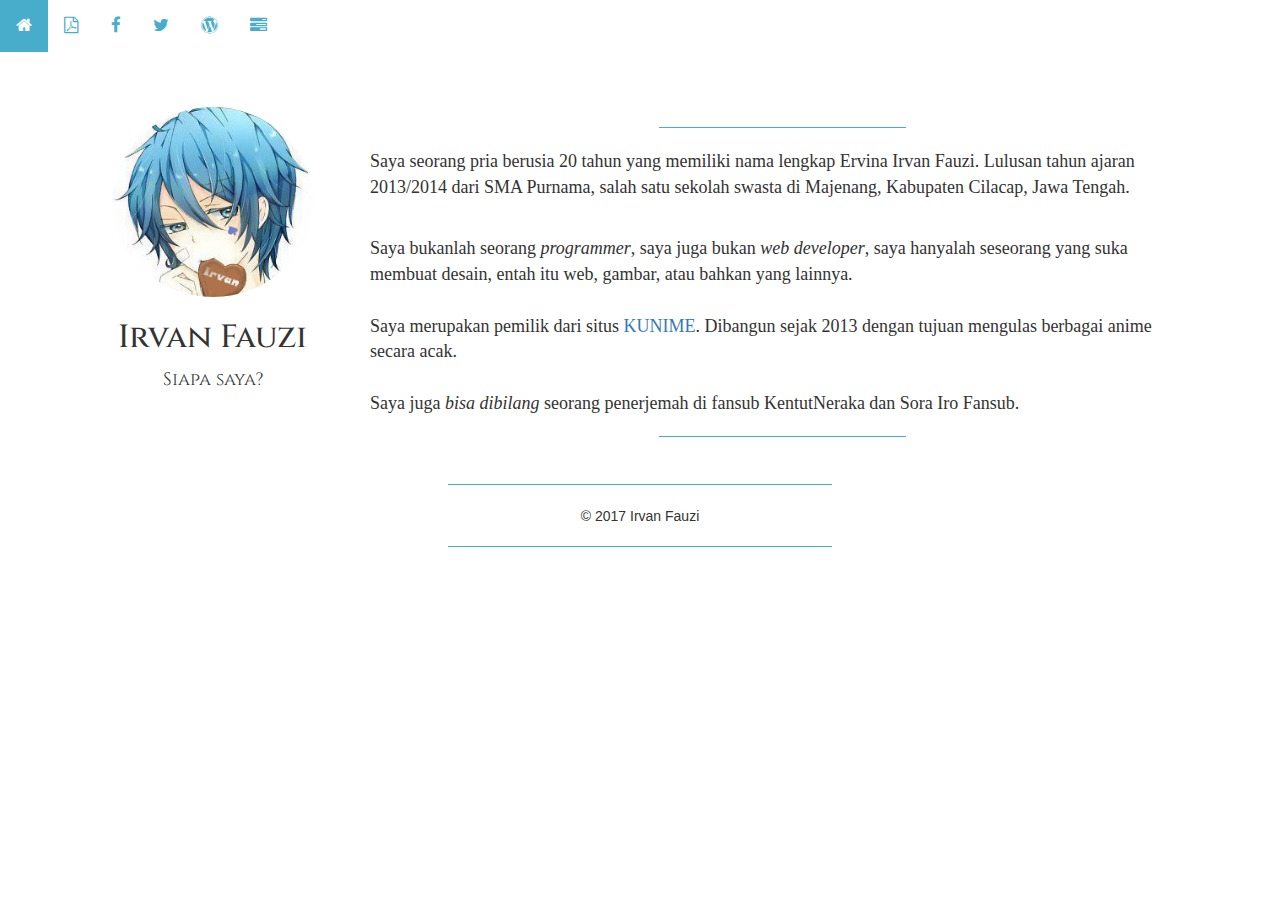
==== index.html @ 1bae3e74 "Update index.html" ====
<!DOCTYPE html>
<html>
  <head>
    <meta charset="utf-8">
    <meta http-equiv="X-UA-Compatible" content="IE=edge">
    <meta name="viewport" content="width=device-width, initial-scale=1">
    <meta name="description" content="Irvan Fauzi Profile">
    <meta name="author" content="Irvan Fauzi">
	<link href="https://fonts.googleapis.com/css?family=Cinzel|Crimson+Text" rel="stylesheet" type="text/css">
	<link rel="stylesheet" href="css/font-awesome.min.css" type="text/css">
	<link rel="stylesheet" href="https://cdnjs.cloudflare.com/ajax/libs/font-awesome/4.7.0/css/font-awesome.min.css">
	  <link rel='shortcut icon' href='img/irzie.ico' />
	<title>Irvan Fauzi</title>
	
	<!-- CSS utama -->
	<link rel="stylesheet" href="css/style.css" type="text/css" media="screen,projection"/>
	
	<!-- CSS animasi -->
	<link rel="stylesheet" href="css/animate.css">
	
    
    <!-- CSS Bootstrap -->
    <link rel="stylesheet" href="css/bootstrap.css" type="text/css">
	<link rel="stylesheet" href="css/bootstrap.min.css" type="text/css">
	
	<!-- CSS IE10 viewport -->
    <link href="css/ie10-viewport-bug-workaround.css" rel="stylesheet">
	
	<!-- JavaScript -->
	<script src="js/jquery-3.2.0.min.js"></script>
	<script src="js/jquery.fittext.js"></script>
	<script src="js/ie10-viewport-bug-workaround.js"></script>
	<script src="js/typer.js"></script>
	<script src="js/bootstrap.min.js"></script>
	<script src="js/bootstrap.js"></script>
	<script src="js/jquery.easing.min.js"></script>

	
    <!-- HTML5 Shim dan Respond.js IE8 dalam awan -->
    <!--[mulai di sini]>
      <script src="https://oss.maxcdn.com/libs/html5shiv/3.7.0/html5shiv.js"></script>
      <script src="https://oss.maxcdn.com/libs/respond.js/1.4.2/respond.min.js"></script>
    <![selesai di sini]-->
	
	
	</head>
 <style>
img {
	border-radius: 50%;
}
hr{
  max-width: 30%;
  border-color: #48ADCB;
  border-width: 1px;
  margin-bottom: 1.5em;
}
</style>

  <body>
<div class="topnav" id="myTopnav">
  <a href="http://irzie.github.io" target="_blank"><i class="fa fa-home" aria-hidden="true"></i></a>
  <a href="#"><i class="fa fa-file-pdf-o" aria-hidden="true"></i></a>
  <a href="http://facebook.com/irvan.shu" target="_blank"><i class="fa fa-facebook" aria-hidden="true"></i></a>
  <a href="http://twitter.com/irzie_" target="_blank"><i class="fa fa-twitter" aria-hidden="true"></i></a>
  <a href="http://kunime.com/" target="_blank"><i class="fa fa-wordpress" aria-hidden="true"></i></a>
  <a href="http://nacchan.github.io/" target="_blank"><i class="fa fa-tasks" aria-hidden="true"></i><a>
  
  
  <a href="javascript:void(0);" class="icon" onclick="myFunction()">&#9776;</a>
</div>
  <div class="container">
  <div class="canv">
        <canvas height="50"></canvas>
      </div>

	  <div class="biodata">

    <div class="container-fluid">
  <div class="row">
    <div class="col-sm-3 col-md-6 col-lg-3" style="background-color:transparent;">
	   <center> <img class="animated slideInUp" src="img/me.jpg" alt="Irvan Fauzi" width="200" height="190"></img>
       <h1 class="animated rotateInUpLeft"><div style="font-family: 'Cinzel', serif;"><font size="6px">Irvan Fauzi</h1></font>
	   <p><div class="animated tada" style="font-family: 'Cinzel', serif;"><font size="4px">Siapa saya?</center></font></p>

    </div>
    <div class="col-sm-9 col-md-8 col-lg-9" style="background-color:transparent;">
            <hr>
             <div class="animated zoomIn" style="font-family: 'Crimson+Text', serif;"><font size="4px">
			 <p>Saya seorang pria berusia 20 tahun yang memiliki nama lengkap Ervina Irvan Fauzi. Lulusan tahun ajaran 2013/2014 dari SMA Purnama, salah satu sekolah swasta di Majenang, Kabupaten Cilacap, Jawa Tengah.
              <br><br></div>
               <div class="animated zoomIn" style="font-family: 'Crimson+Text', serif;">Saya bukanlah seorang <i>programmer</i>, saya juga bukan <i>web developer</i>, saya hanyalah seseorang yang suka membuat desain, entah itu web, gambar, atau bahkan yang lainnya.
              <br><br></div>
              <div class="animated zoomIn" style="font-family: 'Crimson+Text', serif;"> Saya merupakan pemilik dari situs <a href=""http://kunime.com/">KUNIME</a>. Dibangun sejak 2013 dengan tujuan mengulas berbagai anime secara acak.
              <br><br></div>
			  <div class="animated zoomIn" style="font-family: 'Crimson+Text', serif;"> Saya juga <i>bisa dibilang</i> seorang penerjemah di fansub KentutNeraka dan Sora Iro Fansub. 
              </p></div>
            <hr></font>
          </div></div>
		</div></div></div>


 <hr> <center><div class="animated fadeInDown">&copy; 2017 Irvan Fauzi</div></center>
<hr>

<script>
/* Toggle between adding and removing the "responsive" class to topnav when the user clicks on the icon */
function myFunction() {
    var x = document.getElementById("myTopnav");
    if (x.className === "topnav") {
        x.className += " responsive";
    } else {
        x.className = "topnav";
    }
}</script>
		  
			</body>
			</html>
---- css/style.css ----
.container {
	width:100%;
	height:100%;
	background: transparent;
}

@media(max-width:768px) {
.biodata {
    text-align: center;
	margin-bottom: 12em;
  }}

.atasicon {
    text-align: center;
	margin-bottom: 4em;
	margin-left: 30em;
	margin-right: 30em;
  }}
  
  
 .col-container {
    display: table; /* Make the container element behave like a table */
    width: 100%; /* Set full-width to expand the whole page */
}

.col {
    display: table-cell; /* Make elements inside the container behave like table cells */
}

@media(max-width:768px) {
.footer {
    text-align: center;
	margin-bottom: 12em;
  }}
  
  
/* Add a black background color to the top navigation */
.topnav {
    background-color: transparent;
    overflow: hidden;
}

/* Style the links inside the navigation bar */
.topnav a {
    float: left;
    display: block;
    color: #48ADCB;
    text-align: center;
    padding: 14px 16px;
    text-decoration: none;
    font-size: 17px;
}

/* Change the color of links on hover */
.topnav a:hover {
    background-color: #48ADCB;
    color: white;
}

/* Hide the link that should open and close the topnav on small screens */
.topnav .icon {
    display: none;
}

/* When the screen is less than 600 pixels wide, hide all links, except for the first one ("Home"). Show the link that contains should open and close the topnav (.icon) */
@media screen and (max-width: 600px) {
  .topnav a:not(:first-child) {display: none;}
  .topnav a.icon {
    float: right;
    display: block;
  }
}

/* The "responsive" class is added to the topnav with JavaScript when the user clicks on the icon. This class makes the topnav look good on small screens (display the links vertically instead of horizontally) */
@media screen and (max-width: 600px) {
  .topnav.responsive {position: relative;}
  .topnav.responsive a.icon {
    position: absolute;
    right: 0;
    top: 0;
  }
  .topnav.responsive a {
    float: none;
    display: block;
    text-align: left;
  }
}
---- css/ie10-viewport-bug-workaround.css ----
/*!
 * IE10 viewport hack for Surface/desktop Windows 8 bug
 * Copyright 2014-2015 Twitter, Inc.
 * Licensed under MIT (https://github.com/twbs/bootstrap/blob/master/LICENSE)
 */

/*
 * See the Getting Started docs for more information:
 * http://getbootstrap.com/getting-started/#support-ie10-width
 */
@-webkit-viewport { width: device-width; }
@-moz-viewport    { width: device-width; }
@-ms-viewport     { width: device-width; }
@-o-viewport      { width: device-width; }
@viewport         { width: device-width; }
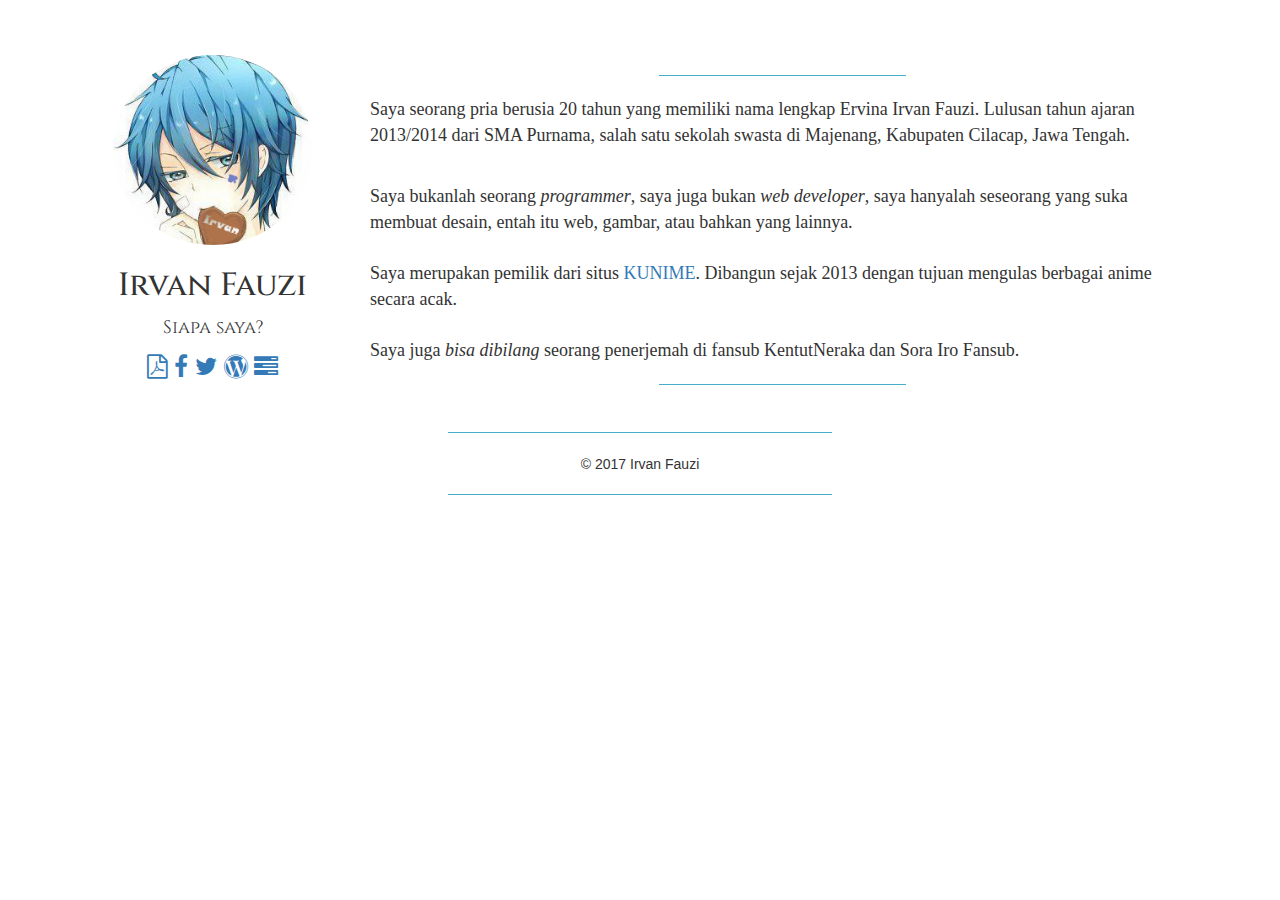
==== commit d83a44f1: "Update index.html" ====
--- a/index.html
+++ b/index.html
@@ -9,7 +9,7 @@
 	<link href="https://fonts.googleapis.com/css?family=Cinzel|Crimson+Text" rel="stylesheet" type="text/css">
 	<link rel="stylesheet" href="css/font-awesome.min.css" type="text/css">
 	<link rel="stylesheet" href="https://cdnjs.cloudflare.com/ajax/libs/font-awesome/4.7.0/css/font-awesome.min.css">
-	  <link rel='shortcut icon' href='img/irzie.ico' />
+	<link rel='shortcut icon' href='img/kaito.png' />
 	<title>Irvan Fauzi</title>
 	
 	<!-- CSS utama -->
@@ -57,17 +57,6 @@
 </style>
 
   <body>
-<div class="topnav" id="myTopnav">
-  <a href="http://irzie.github.io" target="_blank"><i class="fa fa-home" aria-hidden="true"></i></a>
-  <a href="#"><i class="fa fa-file-pdf-o" aria-hidden="true"></i></a>
-  <a href="http://facebook.com/irvan.shu" target="_blank"><i class="fa fa-facebook" aria-hidden="true"></i></a>
-  <a href="http://twitter.com/irzie_" target="_blank"><i class="fa fa-twitter" aria-hidden="true"></i></a>
-  <a href="http://kunime.com/" target="_blank"><i class="fa fa-wordpress" aria-hidden="true"></i></a>
-  <a href="http://nacchan.github.io/" target="_blank"><i class="fa fa-tasks" aria-hidden="true"></i><a>
-  
-  
-  <a href="javascript:void(0);" class="icon" onclick="myFunction()">&#9776;</a>
-</div>
   <div class="container">
   <div class="canv">
         <canvas height="50"></canvas>
@@ -81,8 +70,14 @@
 	   <center> <img class="animated slideInUp" src="img/me.jpg" alt="Irvan Fauzi" width="200" height="190"></img>
        <h1 class="animated rotateInUpLeft"><div style="font-family: 'Cinzel', serif;"><font size="6px">Irvan Fauzi</h1></font>
 	   <p><div class="animated tada" style="font-family: 'Cinzel', serif;"><font size="4px">Siapa saya?</center></font></p>
-
-    </div>
+		
+		
+		<p><div class="animated fadeInLeftBig"><center><font size="5px"><a href="https://irzie.github.io/Resume/index.html"><i class="fa fa-file-pdf-o" aria-hidden="true"></i></a>
+		<a href="http://facebook.com/irvan.shu" target="_blank"><i class="fa fa-facebook" aria-hidden="true"></i></a>
+		<a href="http://twitter.com/irzie_" target="_blank"><i class="fa fa-twitter" aria-hidden="true"></i></a>
+		<a href="http://kunime.com/" target="_blank"><i class="fa fa-wordpress" aria-hidden="true"></i></a>
+		<a href="http://nacchan.github.io/" target="_blank"><i class="fa fa-tasks" aria-hidden="true"></i></a></center></font></p>
+    </div></div>
     <div class="col-sm-9 col-md-8 col-lg-9" style="background-color:transparent;">
             <hr>
              <div class="animated zoomIn" style="font-family: 'Crimson+Text', serif;"><font size="4px">
@@ -101,17 +96,6 @@
 
  <hr> <center><div class="animated fadeInDown">&copy; 2017 Irvan Fauzi</div></center>
 <hr>
-
-<script>
-/* Toggle between adding and removing the "responsive" class to topnav when the user clicks on the icon */
-function myFunction() {
-    var x = document.getElementById("myTopnav");
-    if (x.className === "topnav") {
-        x.className += " responsive";
-    } else {
-        x.className = "topnav";
-    }
-}</script>
 		  
 			</body>
 			</html>
--- a/css/style.css
+++ b/css/style.css
@@ -79,11 +79,13 @@
 @media screen and (max-width: 600px) {
   .topnav.responsive {position: relative;}
   .topnav.responsive a.icon {
+	  background-color: #48ADCB
     position: absolute;
     right: 0;
     top: 0;
   }
   .topnav.responsive a {
+	  background-color: #48ADCB
     float: none;
     display: block;
     text-align: left;
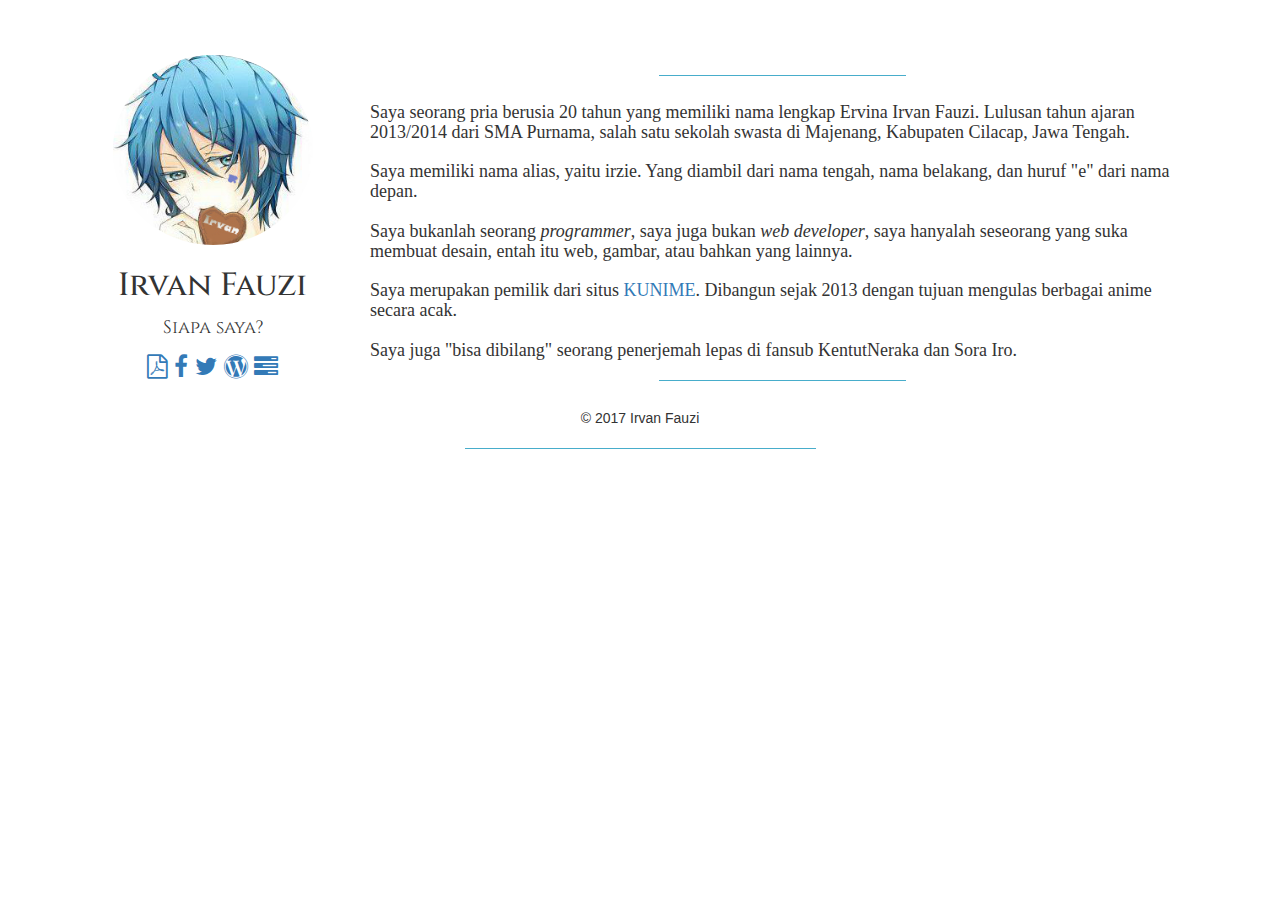
==== commit 93d3f28b: "Update index.html" ====
--- a/index.html
+++ b/index.html
@@ -47,7 +47,23 @@
  <style>
 img {
 	border-radius: 50%;
-}
+	-webkit-animation-delay: 1s;
+  }
+h1 {
+	-webkit-animation-delay: 1.5s;
+  }
+p {
+	-webkit-animation-delay: 2s;
+  }
+ 
+h4 {
+	-webkit-animation-delay: 2.5s;
+  }
+  
+footer  {
+	-webkit-animation-delay: 3.5s;
+  }
+  
 hr{
   max-width: 30%;
   border-color: #48ADCB;
@@ -67,11 +83,11 @@
     <div class="container-fluid">
   <div class="row">
     <div class="col-sm-3 col-md-6 col-lg-3" style="background-color:transparent;">
-	   <center> <img class="animated slideInUp" src="img/me.jpg" alt="Irvan Fauzi" width="200" height="190"></img>
+	   <center> <img class="animated fadeInUp" src="img/me.jpg" alt="Irvan Fauzi" width="200" height="190"></img>
        <h1 class="animated rotateInUpLeft"><div style="font-family: 'Cinzel', serif;"><font size="6px">Irvan Fauzi</h1></font>
-	   <p><div class="animated tada" style="font-family: 'Cinzel', serif;"><font size="4px">Siapa saya?</center></font></p>
+	   <p class="animated fadeIn" style="font-family: 'Cinzel', serif;"><font size="4px">Siapa saya?</center></font></h5>
 		
-		
+
 		<p><div class="animated fadeInLeftBig"><center><font size="5px"><a href="https://irzie.github.io/Resume/index.html"><i class="fa fa-file-pdf-o" aria-hidden="true"></i></a>
 		<a href="http://facebook.com/irvan.shu" target="_blank"><i class="fa fa-facebook" aria-hidden="true"></i></a>
 		<a href="http://twitter.com/irzie_" target="_blank"><i class="fa fa-twitter" aria-hidden="true"></i></a>
@@ -79,23 +95,30 @@
 		<a href="http://nacchan.github.io/" target="_blank"><i class="fa fa-tasks" aria-hidden="true"></i></a></center></font></p>
     </div></div>
     <div class="col-sm-9 col-md-8 col-lg-9" style="background-color:transparent;">
-            <hr>
-             <div class="animated zoomIn" style="font-family: 'Crimson+Text', serif;"><font size="4px">
-			 <p>Saya seorang pria berusia 20 tahun yang memiliki nama lengkap Ervina Irvan Fauzi. Lulusan tahun ajaran 2013/2014 dari SMA Purnama, salah satu sekolah swasta di Majenang, Kabupaten Cilacap, Jawa Tengah.
-              <br><br></div>
-               <div class="animated zoomIn" style="font-family: 'Crimson+Text', serif;">Saya bukanlah seorang <i>programmer</i>, saya juga bukan <i>web developer</i>, saya hanyalah seseorang yang suka membuat desain, entah itu web, gambar, atau bahkan yang lainnya.
-              <br><br></div>
-              <div class="animated zoomIn" style="font-family: 'Crimson+Text', serif;"> Saya merupakan pemilik dari situs <a href=""http://kunime.com/">KUNIME</a>. Dibangun sejak 2013 dengan tujuan mengulas berbagai anime secara acak.
-              <br><br></div>
-			  <div class="animated zoomIn" style="font-family: 'Crimson+Text', serif;"> Saya juga <i>bisa dibilang</i> seorang penerjemah di fansub KentutNeraka dan Sora Iro Fansub. 
-              </p></div>
-            <hr></font>
+            
+             <h4 class="animated zoomIn" style="font-family: 'Crimson+Text', serif;"><hr>
+			 Saya seorang pria berusia 20 tahun yang memiliki nama lengkap Ervina Irvan Fauzi. Lulusan tahun ajaran 2013/2014 dari SMA Purnama, salah satu sekolah swasta di Majenang, Kabupaten Cilacap, Jawa Tengah.
+				<br>
+				<br>
+				Saya memiliki nama alias, yaitu irzie. Yang diambil dari nama tengah, nama belakang, dan huruf "e" dari nama depan.
+				<br>
+				<br>
+				Saya bukanlah seorang <i>programmer</i>, saya juga bukan <i>web developer</i>, saya hanyalah seseorang yang suka membuat desain, entah itu web, gambar, atau bahkan yang lainnya.
+				<br>
+				<br>
+				Saya merupakan pemilik dari situs <a href=""http://kunime.com/">KUNIME</a>. Dibangun sejak 2013 dengan tujuan mengulas berbagai anime secara acak.
+				<br>
+				<br>
+				Saya juga "bisa dibilang" seorang penerjemah lepas di fansub KentutNeraka dan Sora Iro. <hr>
+              </h4></div>
+            </font>
           </div></div>
-		</div></div></div>
+		</div>
+		 <div class="row" id="footer">
+    <center><footer class="animated fadeInDown">&copy; 2017 Irvan Fauzi<hr></footer></center>
+  </div>
+</div>
+		</div></div>
 
-
- <hr> <center><div class="animated fadeInDown">&copy; 2017 Irvan Fauzi</div></center>
-<hr>
-		  
 			</body>
 			</html>
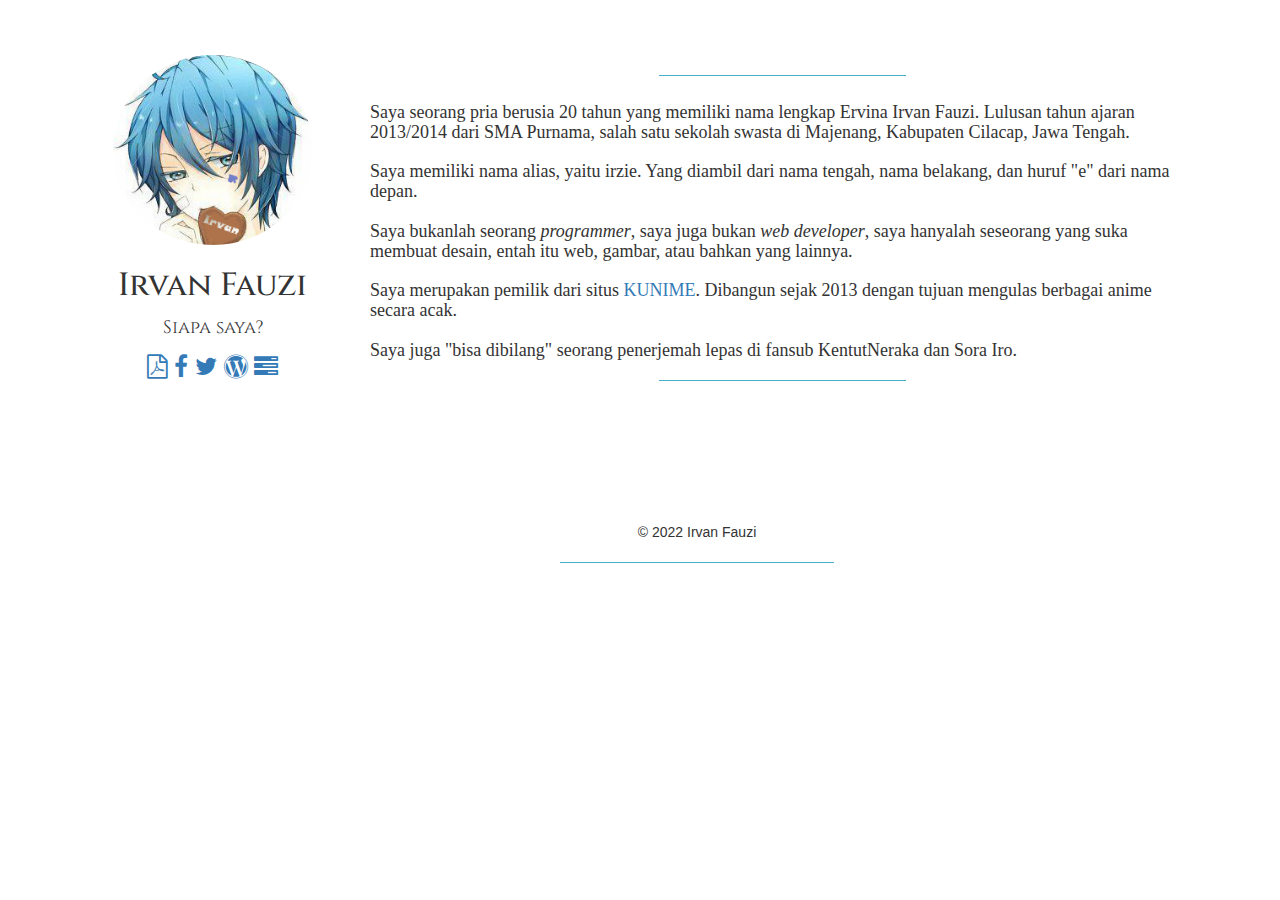
==== commit 2d72b7ec: "Update index.html" ====
--- a/index.html
+++ b/index.html
@@ -115,7 +115,7 @@
           </div></div>
 		</div>
 		 <div class="row" id="footer">
-    <center><footer class="animated fadeInDown">&copy; 2017 Irvan Fauzi<hr></footer></center>
+    <center><footer class="animated fadeInDown">&copy; 2022 Irvan Fauzi<hr></footer></center>
   </div>
 </div>
 		</div></div>
--- a/css/style.css
+++ b/css/style.css
@@ -1,7 +1,3 @@
-
-
-
-
 .container {
 	width:100%;
 	height:100%;
@@ -33,63 +29,18 @@
 
 @media(max-width:768px) {
 .footer {
-    text-align: center;
 	margin-bottom: 12em;
+	margin-left: 12em;
+	margin-right: 12em;
   }}
   
-  
-/* Add a black background color to the top navigation */
-.topnav {
-    background-color: transparent;
-    overflow: hidden;
+.col-sm-8{
+	text-align:right;
+  }
+#footer {
+	margin-top: 10%;
+	margin-left:15%;
+	margin-right:50%;
+	width: 80%;
+	height: 100%;
 }
-
-/* Style the links inside the navigation bar */
-.topnav a {
-    float: left;
-    display: block;
-    color: #48ADCB;
-    text-align: center;
-    padding: 14px 16px;
-    text-decoration: none;
-    font-size: 17px;
-}
-
-/* Change the color of links on hover */
-.topnav a:hover {
-    background-color: #48ADCB;
-    color: white;
-}
-
-/* Hide the link that should open and close the topnav on small screens */
-.topnav .icon {
-    display: none;
-}
-
-/* When the screen is less than 600 pixels wide, hide all links, except for the first one ("Home"). Show the link that contains should open and close the topnav (.icon) */
-@media screen and (max-width: 600px) {
-  .topnav a:not(:first-child) {display: none;}
-  .topnav a.icon {
-    float: right;
-    display: block;
-  }
-}
-
-/* The "responsive" class is added to the topnav with JavaScript when the user clicks on the icon. This class makes the topnav look good on small screens (display the links vertically instead of horizontally) */
-@media screen and (max-width: 600px) {
-  .topnav.responsive {position: relative;}
-  .topnav.responsive a.icon {
-	  background-color: #48ADCB
-    position: absolute;
-    right: 0;
-    top: 0;
-  }
-  .topnav.responsive a {
-	  background-color: #48ADCB
-    float: none;
-    display: block;
-    text-align: left;
-  }
-}
-
-
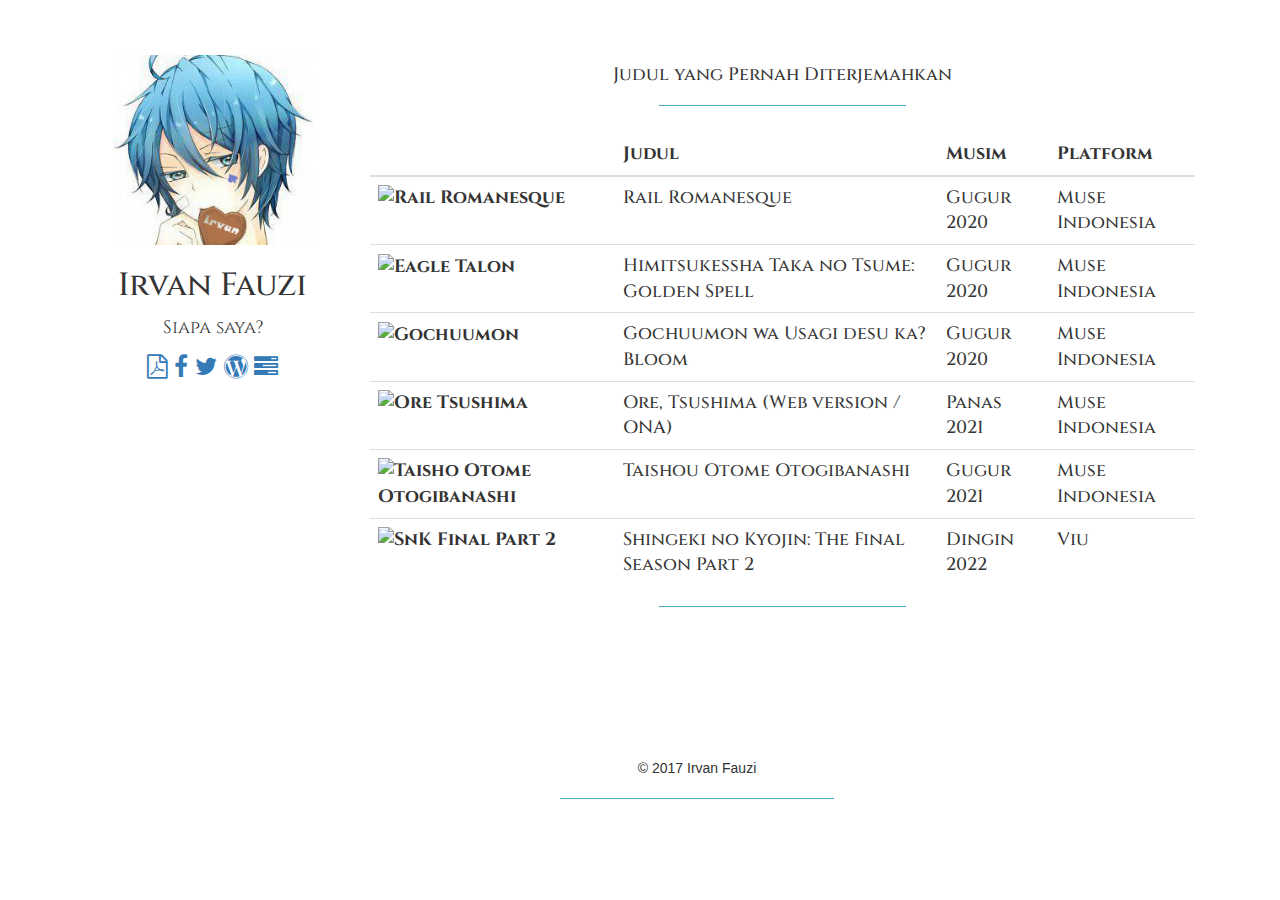
==== commit b1df1fbc: "Update index.html" ====
--- a/index.html
+++ b/index.html
@@ -45,24 +45,7 @@
 	
 	</head>
  <style>
-img {
-	border-radius: 50%;
-	-webkit-animation-delay: 1s;
-  }
-h1 {
-	-webkit-animation-delay: 1.5s;
-  }
-p {
-	-webkit-animation-delay: 2s;
-  }
- 
-h4 {
-	-webkit-animation-delay: 2.5s;
-  }
-  
-footer  {
-	-webkit-animation-delay: 3.5s;
-  }
+
   
 hr{
   max-width: 30%;
@@ -70,6 +53,11 @@
   border-width: 1px;
   margin-bottom: 1.5em;
 }
+
+img table{
+	border-radius: 50%;
+
+  }
 </style>
 
   <body>
@@ -96,29 +84,72 @@
     </div></div>
     <div class="col-sm-9 col-md-8 col-lg-9" style="background-color:transparent;">
             
-             <h4 class="animated zoomIn" style="font-family: 'Crimson+Text', serif;"><hr>
-			 Saya seorang pria berusia 20 tahun yang memiliki nama lengkap Ervina Irvan Fauzi. Lulusan tahun ajaran 2013/2014 dari SMA Purnama, salah satu sekolah swasta di Majenang, Kabupaten Cilacap, Jawa Tengah.
-				<br>
-				<br>
-				Saya memiliki nama alias, yaitu irzie. Yang diambil dari nama tengah, nama belakang, dan huruf "e" dari nama depan.
-				<br>
-				<br>
-				Saya bukanlah seorang <i>programmer</i>, saya juga bukan <i>web developer</i>, saya hanyalah seseorang yang suka membuat desain, entah itu web, gambar, atau bahkan yang lainnya.
-				<br>
-				<br>
-				Saya merupakan pemilik dari situs <a href=""http://kunime.com/">KUNIME</a>. Dibangun sejak 2013 dengan tujuan mengulas berbagai anime secara acak.
-				<br>
-				<br>
-				Saya juga "bisa dibilang" seorang penerjemah lepas di fansub KentutNeraka dan Sora Iro. <hr>
+             <h4 class="animated zoomIn" style="font-family: 'Crimson+Text', serif;">
+			 <div style="font-family: 'Cinzel', serif;"><font size="4px"><center>Judul yang Pernah Diterjemahkan</font></center>
+			 <hr>
+			 
+			 
+			 
+			 <div class="table-responsive">
+			 <table class="table table-hover">
+  <thead>
+    <tr>
+      <th scope="col"></th>
+      <th scope="col">Judul</th>
+      <th scope="col" class="daftar">Musim</th>
+      <th scope="col" class="daftar">Platform</th>
+    </tr>
+  </thead>
+  <tbody>
+        <tr>
+      <th scope="row" class="gmbr"><img class="animated fadeInUp" src="img/railromanesque.jpg" alt="Rail Romanesque"></img></th>
+      <td>Rail Romanesque</td>
+      <td class="daftar">Gugur 2020</td>
+      <td class="daftar">Muse Indonesia</td>
+    </tr>
+      <tr>
+      <th scope="row" class="gmbr"><img class="animated fadeInUp" src="img/eagletalon.jpg" alt="Eagle Talon"></img></th>
+      <td>Himitsukessha Taka no Tsume: Golden Spell</td>
+      <td class="daftar">Gugur 2020</td>
+      <td class="daftar">Muse Indonesia</td>
+    </tr>
+    <tr>
+      <th scope="row" class="gmbr"><img class="animated fadeInUp" src="img/Gochuumon Bloom.jpg" alt="Gochuumon"></img></th>
+      <td>Gochuumon wa Usagi desu ka? Bloom</td>
+      <td class="daftar">Gugur 2020</td>
+      <td class="daftar">Muse Indonesia</td>
+    </tr>
+    <tr>
+      <th scope="row" class="gmbr"><img class="animated fadeInUp" src="img/oretsushima.jpg" alt="Ore Tsushima" ></img></th>
+      <td>Ore, Tsushima (Web version / ONA)</td>
+      <td class="daftar">Panas 2021</td>
+      <td class="daftar">Muse Indonesia</td>
+    </tr>
+    <tr>
+      <th scope="row" class="gmbr"><img class="animated fadeInUp" src="img/taisho.jpg" alt="Taisho Otome Otogibanashi"></img></th>
+      <td>Taishou Otome Otogibanashi</td>
+      <td class="daftar">Gugur 2021</td>
+      <td class="daftar">Muse Indonesia</td>
+    </tr>
+	    <tr>
+      <th scope="row" class="gmbr"><img class="animated fadeInUp" src="img/snkfinal2.jpg" alt="SnK Final Part 2"></img></th>
+      <td>Shingeki no Kyojin: The Final Season Part 2</td>
+      <td class="daftar">Dingin 2022</td>
+      <td class="daftar">Viu</td>
+    </tr>
+  </tbody>
+</table><hr>
               </h4></div>
             </font>
           </div></div>
 		</div>
 		 <div class="row" id="footer">
-    <center><footer class="animated fadeInDown">&copy; 2022 Irvan Fauzi<hr></footer></center>
+    <center><footer class="animated fadeInDown">&copy; 2017 Irvan Fauzi<hr></footer></center>
   </div>
 </div>
-		</div></div>
+		</div></div></div>
 
 			</body>
 			</html>
+
+
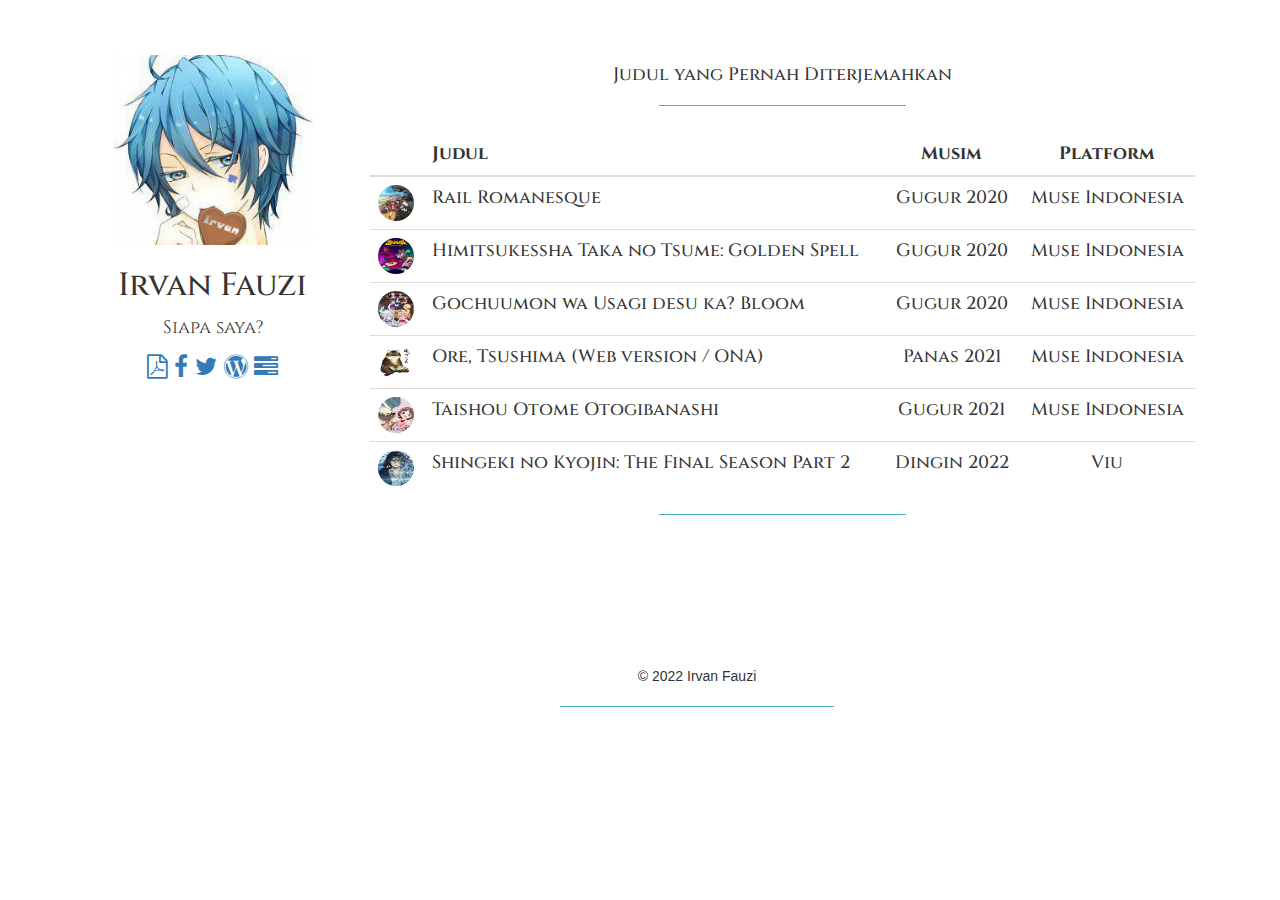
==== commit 51b8451b: "Merge 2d72b7ecaa9ba762a60c5eca991b9f2143c70cd7 into 5868723ad9cada046a102a92b4dc142658ca2975" ====
--- a/index.html
+++ b/index.html
@@ -144,7 +144,7 @@
           </div></div>
 		</div>
 		 <div class="row" id="footer">
-    <center><footer class="animated fadeInDown">&copy; 2017 Irvan Fauzi<hr></footer></center>
+    <center><footer class="animated fadeInDown">&copy; 2022 Irvan Fauzi<hr></footer></center>
   </div>
 </div>
 		</div></div></div>
--- a/css/style.css
+++ b/css/style.css
@@ -37,6 +37,30 @@
 .col-sm-8{
 	text-align:right;
   }
+  
+  
+  /* Foto Profile */
+.foto {
+	border-radius: 50%;
+	-webkit-animation-delay: 1s;
+  }
+
+/* Gambar Tabel Kotak */
+tr.dftr {vertical-align: middle;
+}
+
+th.gmbr img{width:2em;height:2em;vertical-align:middle;
+border-radius: 25px;
+} 
+
+td.daftar {
+  text-align: center;
+}
+
+th.daftar {
+  text-align: center;
+}
+
 #footer {
 	margin-top: 10%;
 	margin-left:15%;
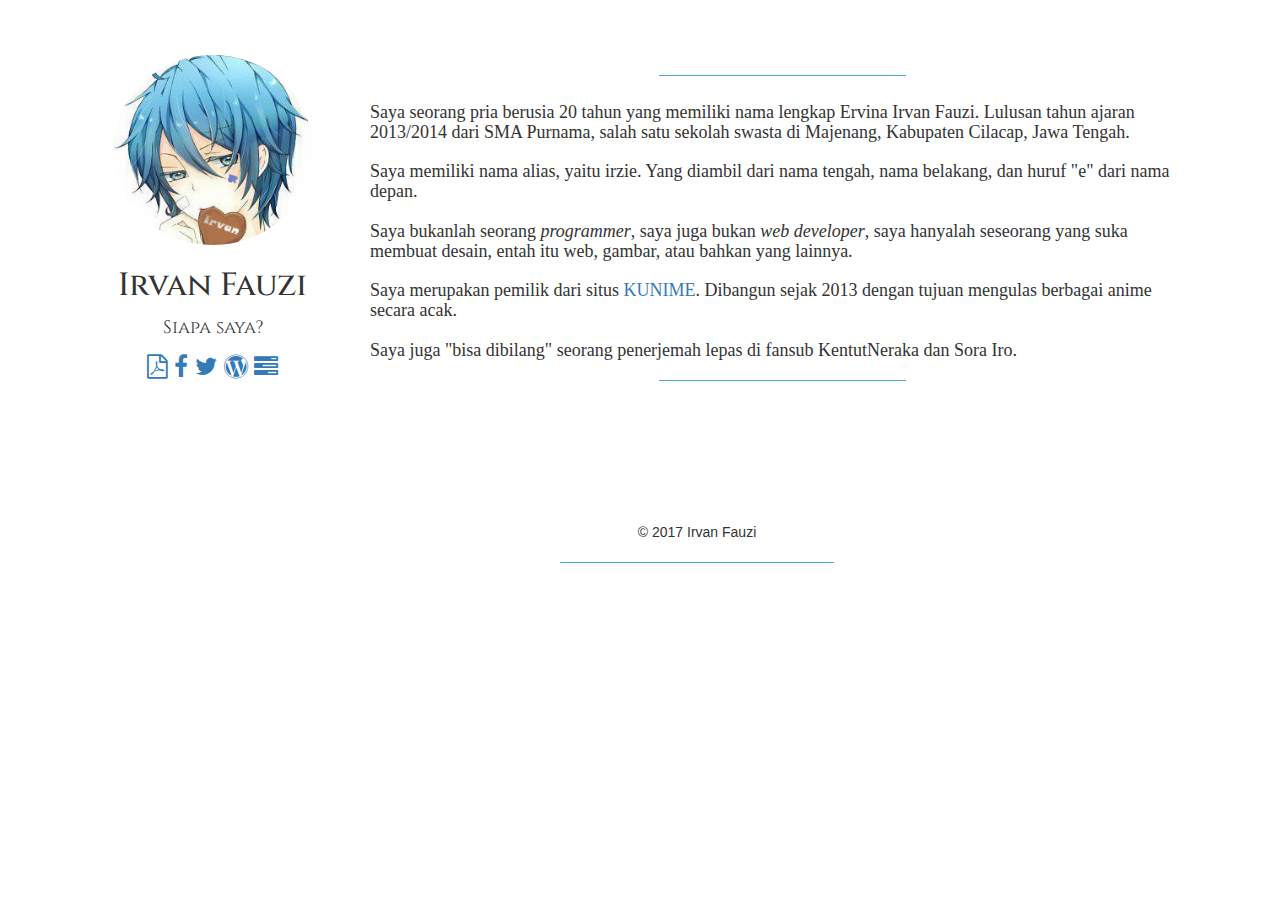
==== commit 056dfdee: "Update index.html" ====
--- a/index.html
+++ b/index.html
@@ -45,7 +45,24 @@
 	
 	</head>
  <style>
-
+img {
+	border-radius: 50%;
+	-webkit-animation-delay: 1s;
+  }
+h1 {
+	-webkit-animation-delay: 1.5s;
+  }
+p {
+	-webkit-animation-delay: 2s;
+  }
+ 
+h4 {
+	-webkit-animation-delay: 2.5s;
+  }
+  
+footer  {
+	-webkit-animation-delay: 3.5s;
+  }
   
 hr{
   max-width: 30%;
@@ -53,11 +70,6 @@
   border-width: 1px;
   margin-bottom: 1.5em;
 }
-
-img table{
-	border-radius: 50%;
-
-  }
 </style>
 
   <body>
@@ -84,72 +96,29 @@
     </div></div>
     <div class="col-sm-9 col-md-8 col-lg-9" style="background-color:transparent;">
             
-             <h4 class="animated zoomIn" style="font-family: 'Crimson+Text', serif;">
-			 <div style="font-family: 'Cinzel', serif;"><font size="4px"><center>Judul yang Pernah Diterjemahkan</font></center>
-			 <hr>
-			 
-			 
-			 
-			 <div class="table-responsive">
-			 <table class="table table-hover">
-  <thead>
-    <tr>
-      <th scope="col"></th>
-      <th scope="col">Judul</th>
-      <th scope="col" class="daftar">Musim</th>
-      <th scope="col" class="daftar">Platform</th>
-    </tr>
-  </thead>
-  <tbody>
-        <tr>
-      <th scope="row" class="gmbr"><img class="animated fadeInUp" src="img/railromanesque.jpg" alt="Rail Romanesque"></img></th>
-      <td>Rail Romanesque</td>
-      <td class="daftar">Gugur 2020</td>
-      <td class="daftar">Muse Indonesia</td>
-    </tr>
-      <tr>
-      <th scope="row" class="gmbr"><img class="animated fadeInUp" src="img/eagletalon.jpg" alt="Eagle Talon"></img></th>
-      <td>Himitsukessha Taka no Tsume: Golden Spell</td>
-      <td class="daftar">Gugur 2020</td>
-      <td class="daftar">Muse Indonesia</td>
-    </tr>
-    <tr>
-      <th scope="row" class="gmbr"><img class="animated fadeInUp" src="img/Gochuumon Bloom.jpg" alt="Gochuumon"></img></th>
-      <td>Gochuumon wa Usagi desu ka? Bloom</td>
-      <td class="daftar">Gugur 2020</td>
-      <td class="daftar">Muse Indonesia</td>
-    </tr>
-    <tr>
-      <th scope="row" class="gmbr"><img class="animated fadeInUp" src="img/oretsushima.jpg" alt="Ore Tsushima" ></img></th>
-      <td>Ore, Tsushima (Web version / ONA)</td>
-      <td class="daftar">Panas 2021</td>
-      <td class="daftar">Muse Indonesia</td>
-    </tr>
-    <tr>
-      <th scope="row" class="gmbr"><img class="animated fadeInUp" src="img/taisho.jpg" alt="Taisho Otome Otogibanashi"></img></th>
-      <td>Taishou Otome Otogibanashi</td>
-      <td class="daftar">Gugur 2021</td>
-      <td class="daftar">Muse Indonesia</td>
-    </tr>
-	    <tr>
-      <th scope="row" class="gmbr"><img class="animated fadeInUp" src="img/snkfinal2.jpg" alt="SnK Final Part 2"></img></th>
-      <td>Shingeki no Kyojin: The Final Season Part 2</td>
-      <td class="daftar">Dingin 2022</td>
-      <td class="daftar">Viu</td>
-    </tr>
-  </tbody>
-</table><hr>
+             <h4 class="animated zoomIn" style="font-family: 'Crimson+Text', serif;"><hr>
+			 Saya seorang pria berusia 20 tahun yang memiliki nama lengkap Ervina Irvan Fauzi. Lulusan tahun ajaran 2013/2014 dari SMA Purnama, salah satu sekolah swasta di Majenang, Kabupaten Cilacap, Jawa Tengah.
+				<br>
+				<br>
+				Saya memiliki nama alias, yaitu irzie. Yang diambil dari nama tengah, nama belakang, dan huruf "e" dari nama depan.
+				<br>
+				<br>
+				Saya bukanlah seorang <i>programmer</i>, saya juga bukan <i>web developer</i>, saya hanyalah seseorang yang suka membuat desain, entah itu web, gambar, atau bahkan yang lainnya.
+				<br>
+				<br>
+				Saya merupakan pemilik dari situs <a href=""http://kunime.com/">KUNIME</a>. Dibangun sejak 2013 dengan tujuan mengulas berbagai anime secara acak.
+				<br>
+				<br>
+				Saya juga "bisa dibilang" seorang penerjemah lepas di fansub KentutNeraka dan Sora Iro. <hr>
               </h4></div>
             </font>
           </div></div>
 		</div>
 		 <div class="row" id="footer">
-    <center><footer class="animated fadeInDown">&copy; 2022 Irvan Fauzi<hr></footer></center>
+    <center><footer class="animated fadeInDown">&copy; 2017 Irvan Fauzi<hr></footer></center>
   </div>
 </div>
-		</div></div></div>
+		</div></div>
 
 			</body>
 			</html>
-
-
